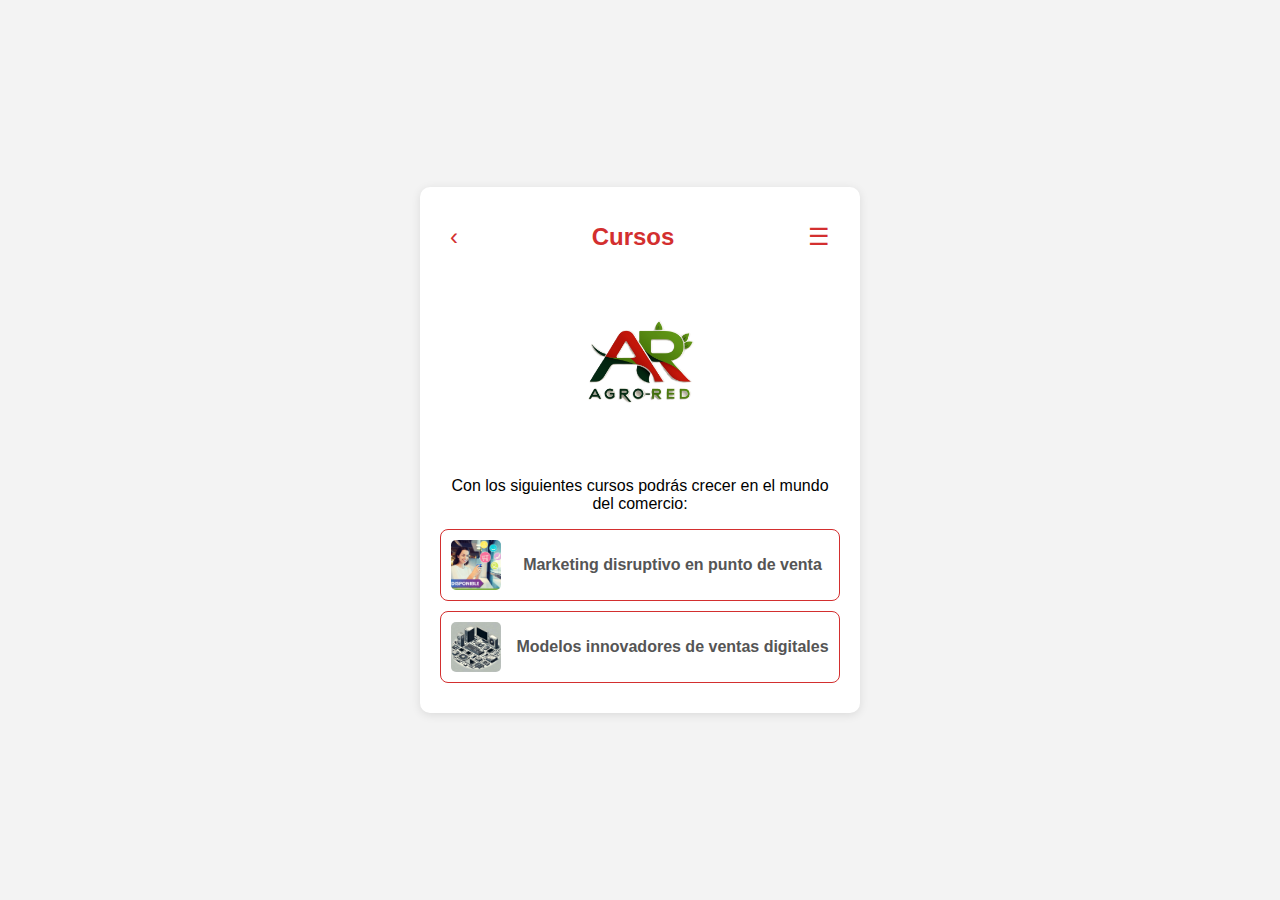
==== cursos.html @ a75645ed "Add files via upload" ====
<!DOCTYPE html>
<html lang="es">
<head>
    <meta charset="UTF-8">
    <meta name="viewport" content="width=device-width, initial-scale=1.0">
    <title>Agro-Red - Cursos</title>
    <link rel="stylesheet" href="css/style.css">
</head>
<body>
    <div class="menu-container">
        <div class="mision-vision-container">
            <header>
                <button class="back-button" onclick="goBack()">&#8249;</button>
                <h1>Cursos</h1>
                <div class="dropdown">
                    <button class="menu-button" onclick="toggleDropdown()">☰</button>
                    <div class="dropdown-content" id="dropdown-menu">
                        <a href="menu.html">Menú</a>
                        <a href="mision_vision.html">Misión y Visión</a>
                        <a href="index.html">Cerrar Sesión</a>
                    </div>
                </div>
            </header>
            <div class="content">
                <div class="intro">
                    <img src="img/logo.png" alt="Logo Agro-Red" class="logo">
                    <p>Con los siguientes cursos podrás crecer en el mundo del comercio:</p>
                </div>
                <ul class="course-list">
                    <li>
                        <img src="img/course1.jpg" alt="Curso 1" class="course-img">
                        <span>Marketing disruptivo en punto de venta</span>
                    </li>
                    <li>
                        <img src="img/course2.jpg" alt="Curso 2" class="course-img">
                        <span>Modelos innovadores de ventas digitales</span>
                    </li>
                </ul>
            </div>
        </div>
    </div>
    <script src="script/script.js"></script>
</body>
</html>
---- css/style.css ----
body {
  font-family: Arial, sans-serif;
  margin: 0;
  padding: 0;
  background-color: #f3f3f3;
  display: flex;
  justify-content: center;
  align-items: center;
  height: 100vh;
  text-align: center;
}
.login-container, .register-container, .menu-container {
  background: white;
  padding: 20px;
  border-radius: 10px;
  box-shadow: 0 2px 10px rgba(0, 0, 0, 0.1);
  width: 90%;
  max-width: 400px;
}
.logo {
  width: 150px;
  margin-bottom: 20px;
}
form {
  display: flex;
  flex-direction: column;
  gap: 10px;
}
input {
  padding: 10px;
  font-size: 16px;
  border: 1px solid #ccc;
  border-radius: 5px;
}
button {
  padding: 10px;
  background-color: #d32f2f;
  color: white;
  border: none;
  border-radius: 5px;
  cursor: pointer;
}
button:hover {
  background-color: #b71c1c;
}
.product-grid {
  display: grid;
  grid-template-columns: repeat(3, 1fr);
  gap: 10px;
  margin: 20px 0;
}
.product-box {
  background: #f3f3f3;
  border: 2px solid #d32f2f;
  color: #d32f2f;
  font-size: 24px;
  border-radius: 5px;
  display: flex;
  justify-content: center;
  align-items: center;
  height: 80px;
  cursor: pointer;
}
header {
  display: flex;
  align-items: center;
  justify-content: space-between;
  margin-bottom: 20px;
}
h1 {
  font-size: 24px;
  color: #d32f2f;
}
.back-button {
  background: none;
  border: none;
  font-size: 24px;
  cursor: pointer;
  color: #d32f2f;
}
.back-button:hover {
  color: #b71c1c;
}
.product-box {
  background: #fff;
  border: 2px solid #d32f2f;
  color: #d32f2f;
  font-size: 24px;
  border-radius: 5px;
  display: flex;
  justify-content: center;
  align-items: center;
  height: 80px;
  cursor: pointer;
  transition: background-color 0.3s, color 0.3s;
}
.product-box:hover {
  background: #d32f2f;
  color: #fff;
}

.menu-button {
  background: none;
  border: none;
  font-size: 24px;
  cursor: pointer;
  color: #d32f2f;
}
.menu-button:hover {
  color: #b71c1c;
}

/* Dropdown menu */
.dropdown {
  position: relative;
  display: inline-block;
}
.dropdown-content {
  display: none;
  position: absolute;
  right: 0;
  background-color: white;
  min-width: 160px;
  box-shadow: 0 8px 16px rgba(0, 0, 0, 0.2);
  border-radius: 5px;
  z-index: 1;
}
.dropdown-content a {
  color: #d32f2f;
  padding: 12px 16px;
  text-decoration: none;
  display: block;
}
.dropdown-content a:hover {
  background-color: #f1f1f1;
}
.dropdown:hover .dropdown-content {
  display: block;
}

/* Dropdown visibility toggle (using JavaScript) */
.dropdown-content.show {
  display: block;
}
.course-list {
  list-style: none;
  padding: 0;
  margin: 0;
}

.course-list li {
  display: flex;
  align-items: center;
  background-color: #fff;
  border: 1px solid #d32f2f;
  border-radius: 8px;
  margin-bottom: 10px;
  padding: 10px;
  color: #555;
  font-size: 16px;
  font-weight: bold;
  transition: background-color 0.3s, color 0.3s;
}

.course-list li:hover {
  background-color: #d32f2f;
  color: #fff;
  cursor: pointer;
}

.course-img {
  width: 50px;
  height: 50px;
  margin-right: 15px;
  border-radius: 5px;
  object-fit: cover;
}

.course-list li span {
  flex-grow: 1;
}
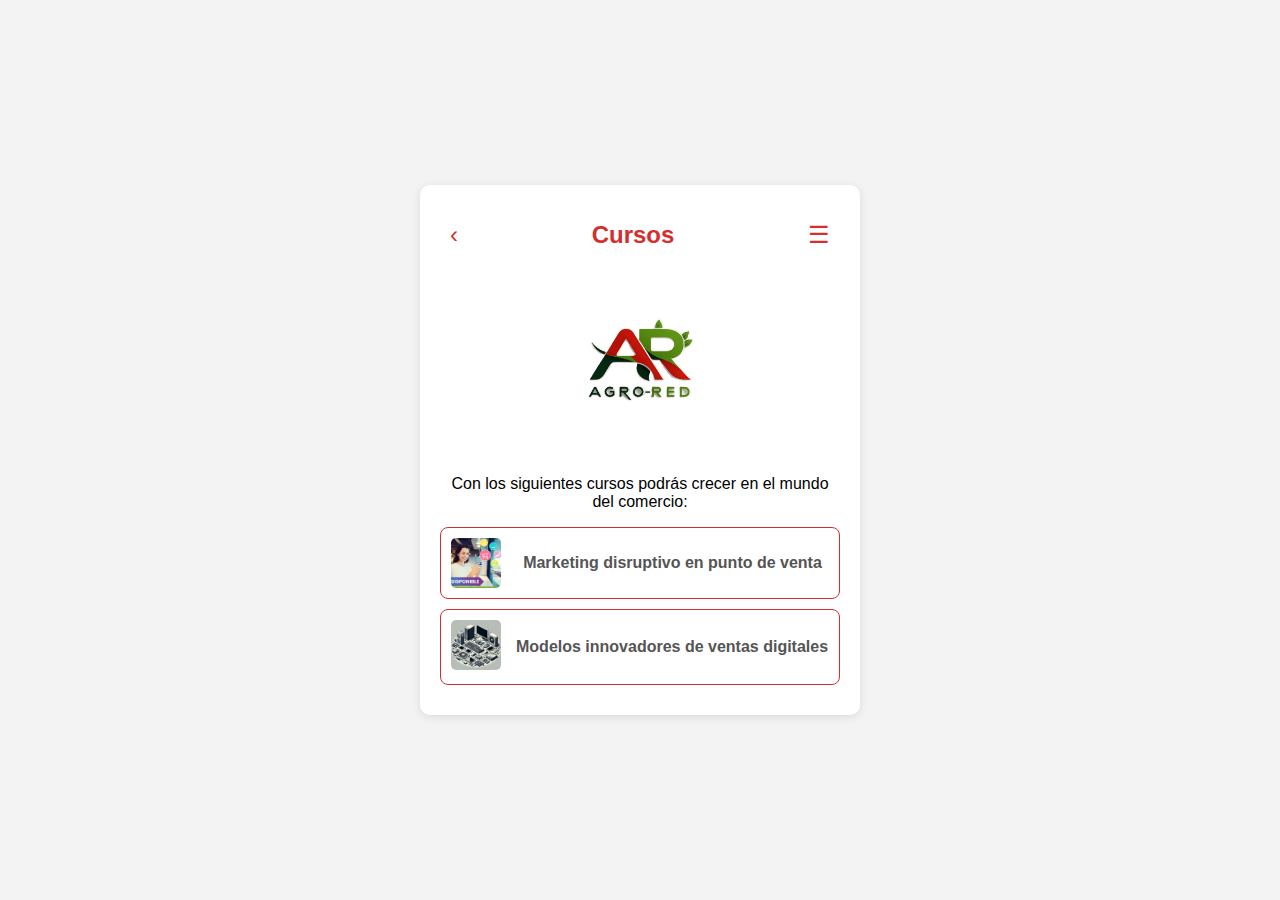
==== commit 78402f46: "Add files via upload" ====
--- a/cursos.html
+++ b/cursos.html
@@ -17,6 +17,7 @@
                     <div class="dropdown-content" id="dropdown-menu">
                         <a href="menu.html">Menú</a>
                         <a href="mision_vision.html">Misión y Visión</a>
+                        <a href="ubicacion.html">Ubicacion</a>
                         <a href="index.html">Cerrar Sesión</a>
                     </div>
                 </div>
@@ -27,14 +28,16 @@
                     <p>Con los siguientes cursos podrás crecer en el mundo del comercio:</p>
                 </div>
                 <ul class="course-list">
+                    <a onclick="proximamente()">
                     <li>
                         <img src="img/course1.jpg" alt="Curso 1" class="course-img">
                         <span>Marketing disruptivo en punto de venta</span>
                     </li>
                     <li>
                         <img src="img/course2.jpg" alt="Curso 2" class="course-img">
-                        <span>Modelos innovadores de ventas digitales</span>
+                        <span><a onclick="proximamente()">Modelos innovadores de ventas digitales</a></span>
                     </li>
+                </a>
                 </ul>
             </div>
         </div>
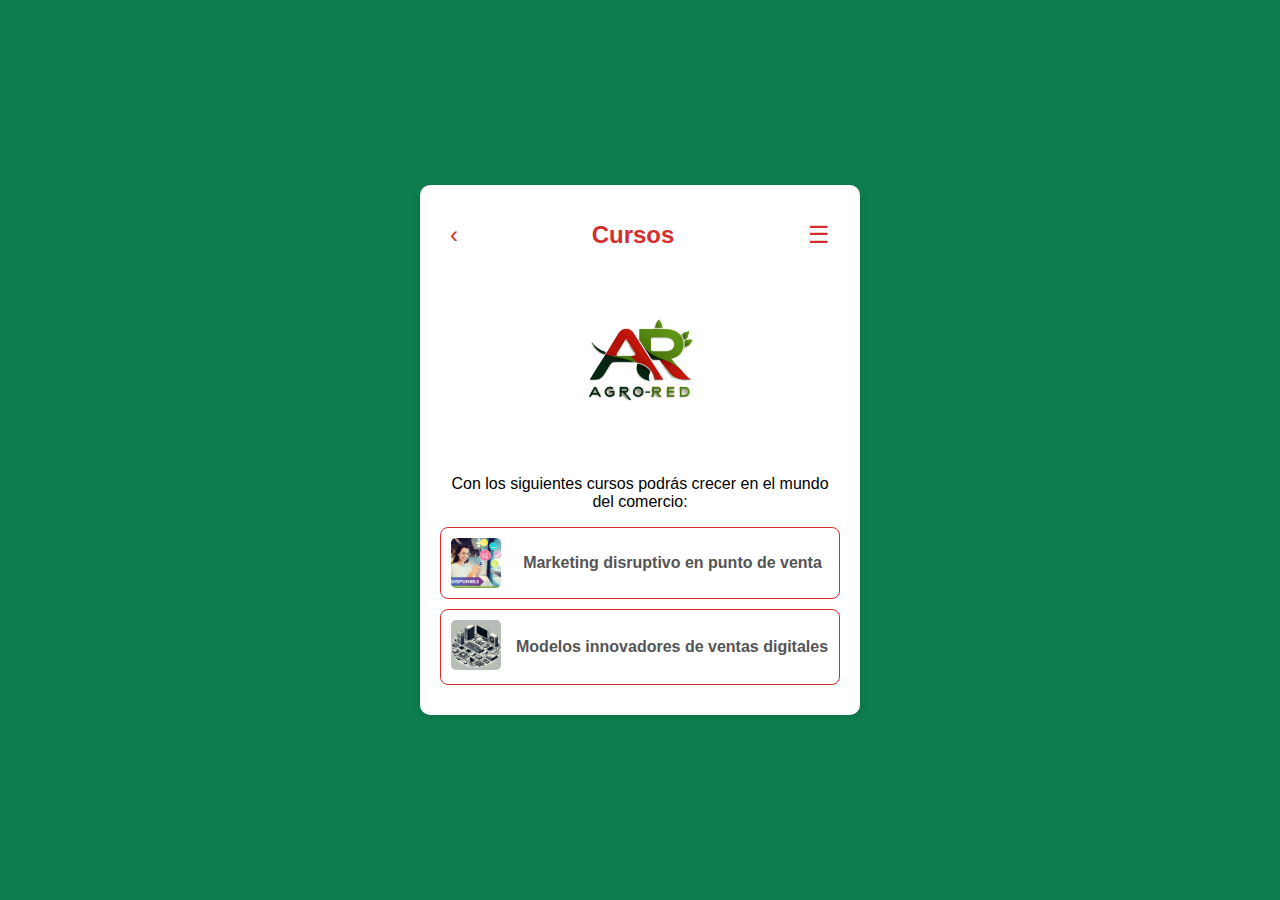
==== commit 42785e04: "Add files via upload" ====
--- a/cursos.html
+++ b/cursos.html
@@ -3,7 +3,7 @@
 <head>
     <meta charset="UTF-8">
     <meta name="viewport" content="width=device-width, initial-scale=1.0">
-    <title>Agro-Red - Cursos</title>
+    <title>AgroRed - Cursos</title>
     <link rel="stylesheet" href="css/style.css">
 </head>
 <body>
--- a/css/style.css
+++ b/css/style.css
@@ -2,7 +2,7 @@
   font-family: Arial, sans-serif;
   margin: 0;
   padding: 0;
-  background-color: #f3f3f3;
+  background-color: #0e7d4d;
   display: flex;
   justify-content: center;
   align-items: center;
@@ -143,39 +143,98 @@
   display: block;
 }
 .course-list {
-  list-style: none;
-  padding: 0;
-  margin: 0;
+    list-style: none;
+    padding: 0;
+    margin: 0;
 }
 
 .course-list li {
-  display: flex;
-  align-items: center;
-  background-color: #fff;
-  border: 1px solid #d32f2f;
+    display: flex;
+    align-items: center;
+    background-color: #fff;
+    border: 1px solid #d32f2f;
+    border-radius: 8px;
+    margin-bottom: 10px;
+    padding: 10px;
+    color: #555;
+    font-size: 16px;
+    font-weight: bold;
+    transition: background-color 0.3s, color 0.3s;
+}
+
+.course-list li:hover {
+    background-color: #d32f2f;
+    color: #fff;
+    cursor: pointer;
+}
+
+.course-img {
+    width: 50px;
+    height: 50px;
+    margin-right: 15px;
+    border-radius: 5px;
+    object-fit: cover;
+}
+
+.course-list li span {
+    flex-grow: 1;
+}
+.product-form {
+  display: none;
+  position: fixed;
+  top: 50%;
+  left: 50%;
+  transform: translate(-50%, -50%);
+  background-color: white;
   border-radius: 8px;
-  margin-bottom: 10px;
-  padding: 10px;
-  color: #555;
-  font-size: 16px;
-  font-weight: bold;
-  transition: background-color 0.3s, color 0.3s;
-}
-
-.course-list li:hover {
+  padding: 20px;
+  box-shadow: 0px 0px 10px rgba(0, 0, 0, 0.2);
+  z-index: 1000;
+}
+
+.product-form input {
+  width: 100%;
+  padding: 10px;
+  margin: 10px 0;
+  border: 1px solid #ccc;
+  border-radius: 5px;
+}
+
+.product-form button {
+  padding: 10px;
+  margin: 5px;
   background-color: #d32f2f;
-  color: #fff;
-  cursor: pointer;
-}
-
-.course-img {
-  width: 50px;
-  height: 50px;
-  margin-right: 15px;
-  border-radius: 5px;
-  object-fit: cover;
-}
-
-.course-list li span {
-  flex-grow: 1;
-}
+  color: white;
+  border: none;
+  border-radius: 5px;
+  cursor: pointer;
+}
+
+.product-form button:hover {
+  background-color: #c62828;
+}
+
+.product-box {
+  width: 100px;
+  height: 100px;
+  background-color: #f0f0f0;
+  border-radius: 8px;
+  display: flex;
+  justify-content: center;
+  align-items: center;
+  font-size: 15px;
+  line-height: 2.5;
+  cursor: pointer;
+  margin: 10px;
+  border: 2px solid #d32f2f;
+}
+
+.product-grid {
+  display: flex;
+  flex-wrap: wrap;
+}
+
+.product-box:hover {
+  background-color: #d32f2f;
+  color: white;
+}
